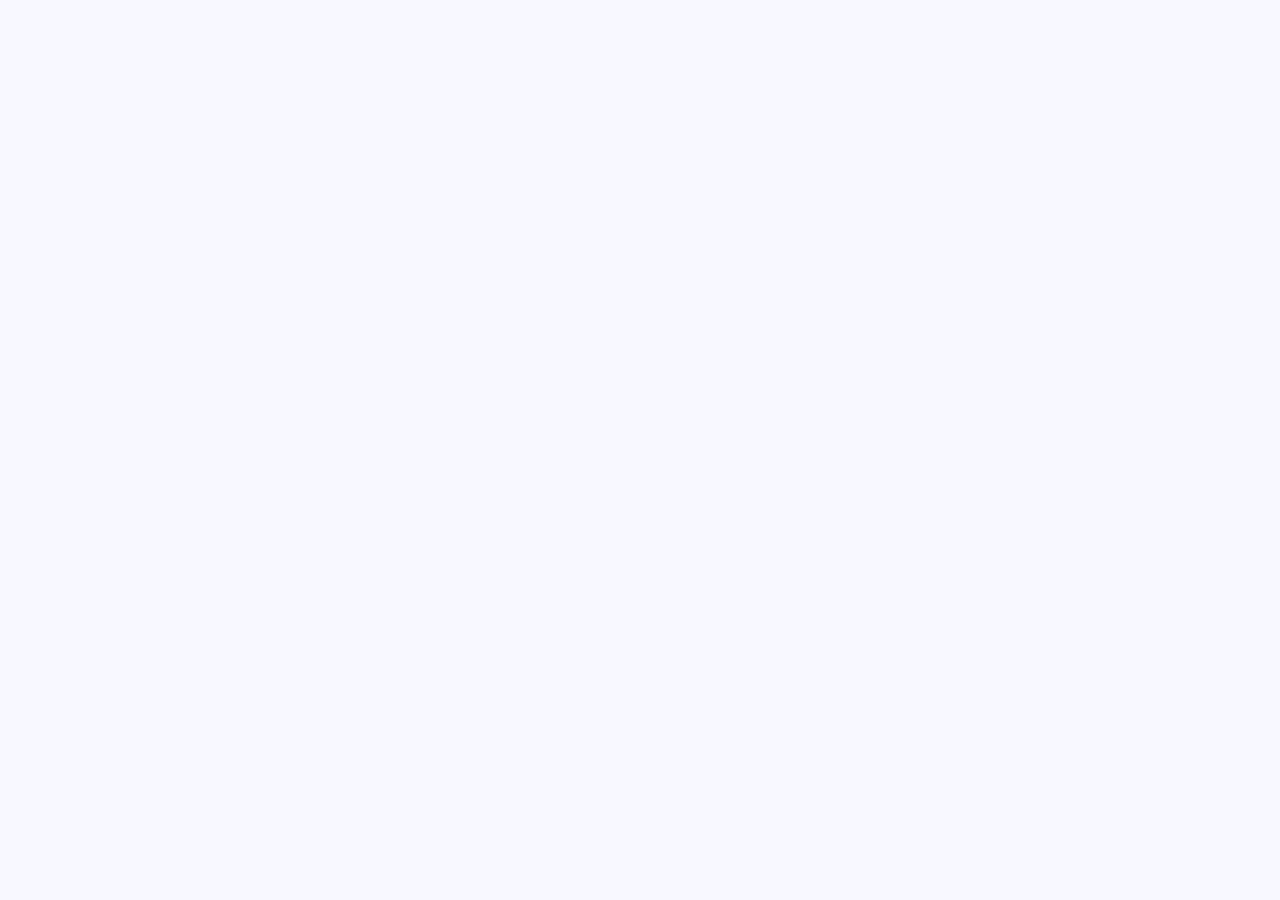
==== static-B/index/index.html @ b79b5387 "B平台" ====
<!DOCTYPE html>
<html lang="zh-CN">
<head>
<meta charset="utf-8" />
<meta http-equiv="X-UA-Compatible" content="IE=Edge, chorme=1">
<meta name="viewport" content="width=device-width, initial-scale=1.0">
<title>首页</title>
<link rel="icon" type="image/x-icon" href="../img/favicon.ico" />
<link rel="shortcut icon" type="image/x-icon" href="../img/favicon.ico" />
<link rel="bookmark" type="image/x-icon" href="../img/favicon.ico" />

<!-- Bootstrap 3.3.7 -->
<link href="../common/bootstrap/css/bootstrap.min.css" rel="stylesheet" type="text/css" />
<!-- iconfont -->
<link href="../common/iconfont/iconfont.css" rel="stylesheet" type="text/css" /> 
<!-- animate css -->
<link href="../css/animate.css" rel="stylesheet" type="text/css" />
<!-- base css -->
<link href="../css/base.css" rel="stylesheet" type="text/css" />
<!-- master css -->
<link href="../css/layout.css" rel="stylesheet" type="text/css" />
<!-- custom css-->
<link href="../css/style.css" rel="stylesheet" type="text/css" />

<!-- 以下两个插件用于在IE8以及以下版本浏览器支持HTML5元素和媒体查询，如果不需要用可以移除 -->
<!--[if lt IE 9]>
<script src="https://oss.maxcdn.com/libs/html5shiv/3.7.0/html5shiv.js"></script>
<script src="https://oss.maxcdn.com/libs/respond.js/1.4.2/respond.min.js"></script>
<![endif]-->
</head>
<body>
<div class="wrapper">
</div>
                
<!-- JQuery 1.11.3 -->
<script src="../js/jquery-2.1.0.js"></script>
<!--[if lt IE 9]>
<script src="../js/jquery.pseudo.js"></script>
<![endif]-->
<!-- Bootstrap 3.3.7 -->
<script src="../common/bootstrap/js/bootstrap.js"></script>
<!-- custom -->
<script src="../js/normal.custom.js"></script>

</body>
</html>
---- static-B/common/iconfont/iconfont.css ----
意外错误。未能在撤销／重做时从本地历史记录复原文件内容。
---- static-B/css/base.css ----
@charset "utf-8";
/* CSS Document */
/***** css set*****/
body, div, dl, dt, dd,ul,ol,ul li,h1,h2,h3,h4,h5,h6,pre,form,fieldset,input,textarea,p,blockquote，th,td{margin:0;padding:0;}
table{border-collapse:collapse;border-spacing:0;}
fieldset,img {border:0;}
address,caption, cite,code,dfn,em,strong,th,var{font-style:normal;font-weight:normal;}
ul {list-style:none;}
capation,th{text-align:left;}
h1,h2,h3,h4,h5,h6{font-size:100%;font-weight:normal;}
q:before, q:after{content:' '}
abbr,acronym{border:0;}
label { font-weight: normal; margin: 0;}
/*****文字排版******/
.f12{font-size:12px;}
.f13{font-size:13px;}
.f14{font-size:14px;}
.f16{font-size:16px;}
.f20{font-size:20px;}
.fb{font-weight:bold;}
.fn{font-weight:normal;}
.t2{text-indent:2em;}
.lh150{line-height:150%}
.lh180{line-height:180%}
.lh200{line-height:200%}
.unl{text-decoration:underline;}
.no_unl{text-decoration:none;}
/****定位****/
.tl{text-align:left;}
.tc{text-align:center;}
.tr{text-align:right;}
.bc{margin-left:auto;margin-right:auto;}
.fl{float:left;display:inline;}
.fr{float:right;display:inline;}
.cb{clear:both;}
.cl{clear:left;}
.cr{clear:right;}
.clearfix:after{content:'.';display:block;height:0;clear:both;visibility:hidden}
.clearfix{display:inline-block;}
*html .clearfix{height:1%}
.Clearfix{display:block;}
.vm{vertical-align:center;}
.pr{position:relative;}
.pa{position:absolute;}
.abs-right{position:absolute;right:0;}
.zoom{zoom:1}
.hidden{visibility:hidden;}
.none{display:none;}
.oh{overflow:hidden;}
/******长度 高度*******/
.w10{width:10px;}
.w20{width:20px;}
.w30{width:30px;}
.w40{width:40px;}
.w50{width:50px;}
.w60{width:60px;}
.w70{width:70px;}
.w75{width:75px;}
.w80{width:80px;}
.w90{width:90px;}
.w100{width:100px;}
.w150{width:150px;}
.w175{width:175px;}
.w200{width:200px;}
.w220{width:220px;}
.w300{width:300px;}
.w400{width:400px;}
.w500{width:500px;}
.w600{width:600px;}
.w700{width:700px;}
.w800{width:800px;}
.w{width:100%}
.ww10{ width: 10%;}
.ww15{ width: 15%;}
.ww35{ width: 35%;}
.ww45{ width: 45%;}
.h30{height:30px;}
.h50{height:50px;}
.h80{height:80px;}
.h100{height:100px;}
.h200{height:200px;}
.h{height:100%}
/******边距*******/
.m10{margin:10px;}
.m15{margin:15px;}
.m30{margin:30px;}
.mt5{margin-top:5px;}
.mt10{margin-top:10px;}
.mt15{margin-top:15px;}
.mt20{margin-top:20px;}
.mt30{margin-top:30px;}
.mt50{margin-top:50px;}
.mt100{margin-top:100px;}
.mb5{margin-bottom:5px;}
.mb10{margin-bottom:10px;}
.mb15{margin-bottom:15px;}
.mb20{margin-bottom:20px;}
.mb25{margin-bottom:25px;}
.mb30{margin-bottom:30px;}
.mb50{margin-bottom:50px;}
.mb100{margin-bottom:100px;}
.ml5{margin-left:5px;}
.ml10{margin-left:10px;}
.ml15{margin-left:15px;}
.ml20{margin-left:20px;}
.ml25{margin-left:25px;}
.ml30{margin-left:30px;}
.ml33{margin-left:33px;}
.ml50{margin-left:50px;}
.ml100{margin-left:100px;}
.ml110{margin-left:110px;}
.mr5{margin-right:5px;}
.mr10{margin-right:10px;}
.mr15{margin-right:15px;}
.mr20{margin-right:20px;}
.mr25{margin-right:25px;}
.mr30{margin-right:30px;}
.mr50{margin-right:50px;}
.mr100{margin-right:100px;}
.p10{padding:10px;}
.p15{padding:15px;}
.p30{padding:30px;}
.pt5{padding-top:5px;}
.pt10{padding-top:10px;}
.pt15{padding-top:15px;}
.pt20{padding-top:20px;}
.pt30{padding-top:30px;}
.pt50{padding-top:50px;}
.pt100{padding-top:100px;}
.pt170{padding-top:170px;}
.pb5{padding-bottom:5px;}
.pb10{padding-bottom:10px;}
.pb15{padding-bottom:15px;}
.pb20{padding-bottom:20px;}
.pb30{padding-bottom:30px;}
.pb50{padding-bottom:50px;}
.pb100{padding-bottom:100px;}
.pl5{padding-left:5px;}
.pl10{padding-left:10px;}
.pl15{padding-left:15px;}
.pl20{padding-left:20px;}
.pl30{padding-left:30px;}
.pl50{padding-left:50px;}
.pl100{padding-left:100px;}
.pr5{padding-right:5px;}
.pr10{padding-right:10px;}
.pr15{padding-right:15px;}
.pr20{padding-right:20px;}
.pr30{padding-right:30px;}
.pr50{padding-right:50px;}
.pr100{padding-right:100px;} 
.cp {cursor: pointer;}
.cd {cursor: default;}
.spaceline1{width:100%;display:block;height:1px; clear:both;}
.spaceline5{width:100%;display:block;height:5px; clear:both;}
.spaceline10{width:100%;display:block;height:10px; clear:both;}
.spaceline15{width:100%;display:block;height:15px; clear:both;}
.spaceline20{width:100%;display:block;height:20px; clear:both;}
.spaceline30{width:100%;display:block;height:30px; clear:both;}
.spaceline40{width:100%;display:block;height:40px; clear:both;}
.spaceline50{width:100%;display:block;height:50px; clear:both;}
/*placeholder颜色*/
::-webkit-input-placeholder { /* WebKit browsers */
    color: #999;
}
:-moz-placeholder { /* Mozilla Firefox 4 to 18 */
    color: #999;
}
::-moz-placeholder { /* Mozilla Firefox 19+ */
    color: #999;
}
:-ms-input-placeholder { /* Internet Explorer 10+ */
    color: #999;
}
---- static-B/css/layout.css ----
@charset "utf-8";
/* CSS Document */
body{
	margin: 0 auto;
	padding: 0; 
	list-style: none; 
	width: 100%;
	height: 100%;
	font-size: 14px;
	font-family: Microsoft YaHei, Arial, Helvetica, sans-serif;
	color: #666; 
	line-height: 158%;
	position: relative;
	background-color: #f8f8ff;
	overflow: hidden;
	}
div,span,p,ul,ul li,dl,dt,dd,a,h1,h2,h3,h4,h5,h6,img{ margin:0; padding:0; list-style:none; line-height:158%; border:0;}
a{ color:#666; text-decoration:none; }
a:focus{outline:none;}
a:hover, a:focus{ color: #54a832; text-decoration: none;}
dl dd{line-height: inherit;}

.font-gray { color: #999;}
.font-red { color: #df3f28;}
.font-blue { color: #55acef;}
.font-orange { color: #ffa100;}
.font-green { color: #01b756;}
---- static-B/css/style.css ----
@charset "utf-8";
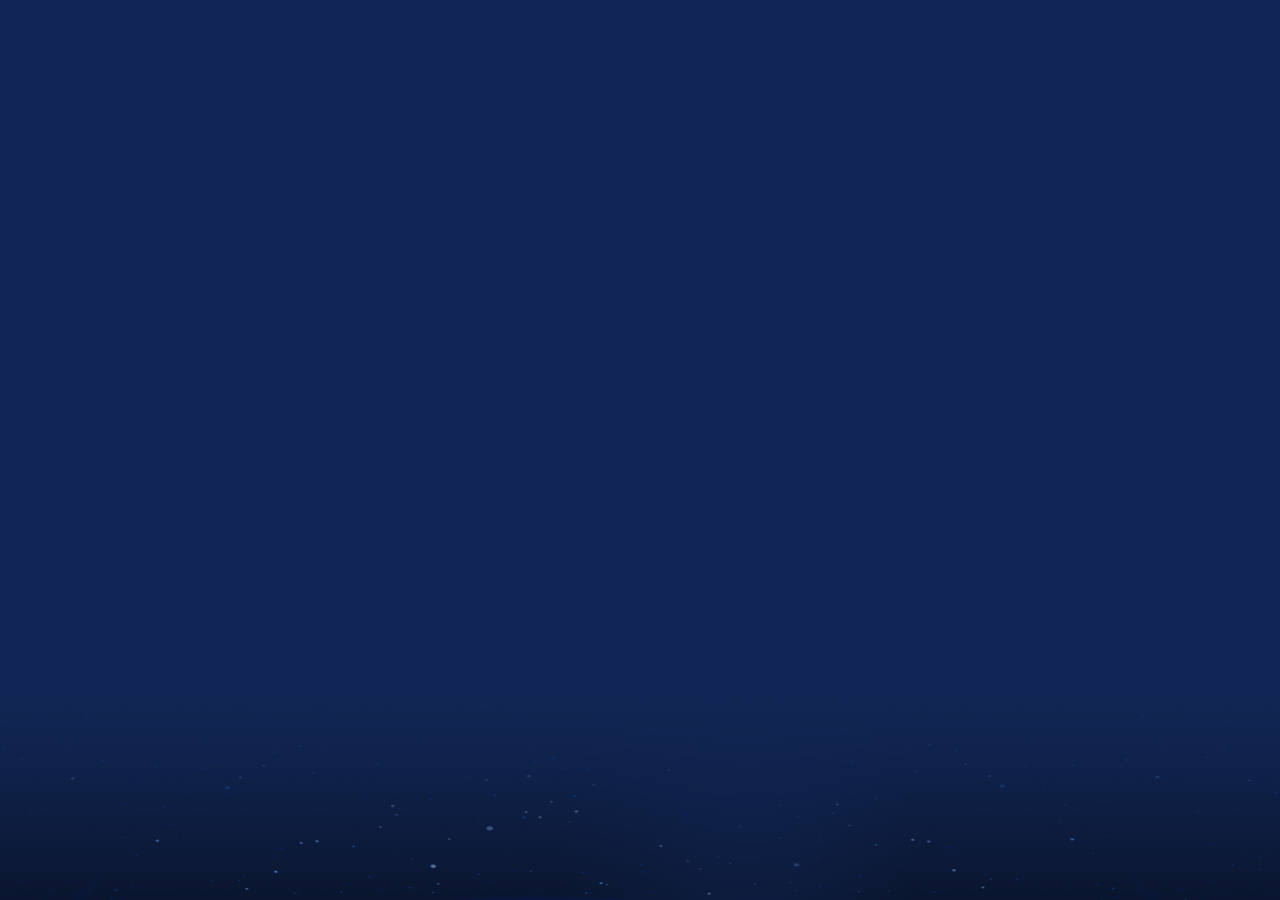
==== commit 2be007b7: "B平台修改" ====
--- a/static-B/index/index.html
+++ b/static-B/index/index.html
@@ -17,8 +17,6 @@
 <link href="../css/animate.css" rel="stylesheet" type="text/css" />
 <!-- base css -->
 <link href="../css/base.css" rel="stylesheet" type="text/css" />
-<!-- master css -->
-<link href="../css/layout.css" rel="stylesheet" type="text/css" />
 <!-- custom css-->
 <link href="../css/style.css" rel="stylesheet" type="text/css" />
 
@@ -30,6 +28,7 @@
 </head>
 <body>
 <div class="wrapper">
+	
 </div>
                 
 <!-- JQuery 1.11.3 -->
--- a/static-B/css/style.css
+++ b/static-B/css/style.css
@@ -1 +1,24 @@
-@charset "utf-8";+@charset "utf-8";
+/* CSS Document */
+body{
+	margin: 0 auto;
+	padding: 0; 
+	list-style: none; 
+	width: 100%;
+	height: 100%;
+	font-size: 18px;
+	font-family: Microsoft YaHei, Arial, Helvetica, sans-serif;
+	color: #fff; 
+	line-height: 158%;
+	position: relative;
+	background-image: url(img/bg.png);
+	background-position: center top;
+	background-repeat: no-repeat;
+	background-color: transparent;
+	}
+div,span,p,ul,ul li,dl,dt,dd,a,h1,h2,h3,h4,h5,h6,img{ margin:0; padding:0; list-style:none; line-height:158%; border:0;}
+a{ color:#fff; text-decoration:none; }
+a:focus{outline:none;}
+a:hover, a:focus{ color: #1dbbc1; text-decoration: none;}
+dl dd{line-height: inherit;}
+
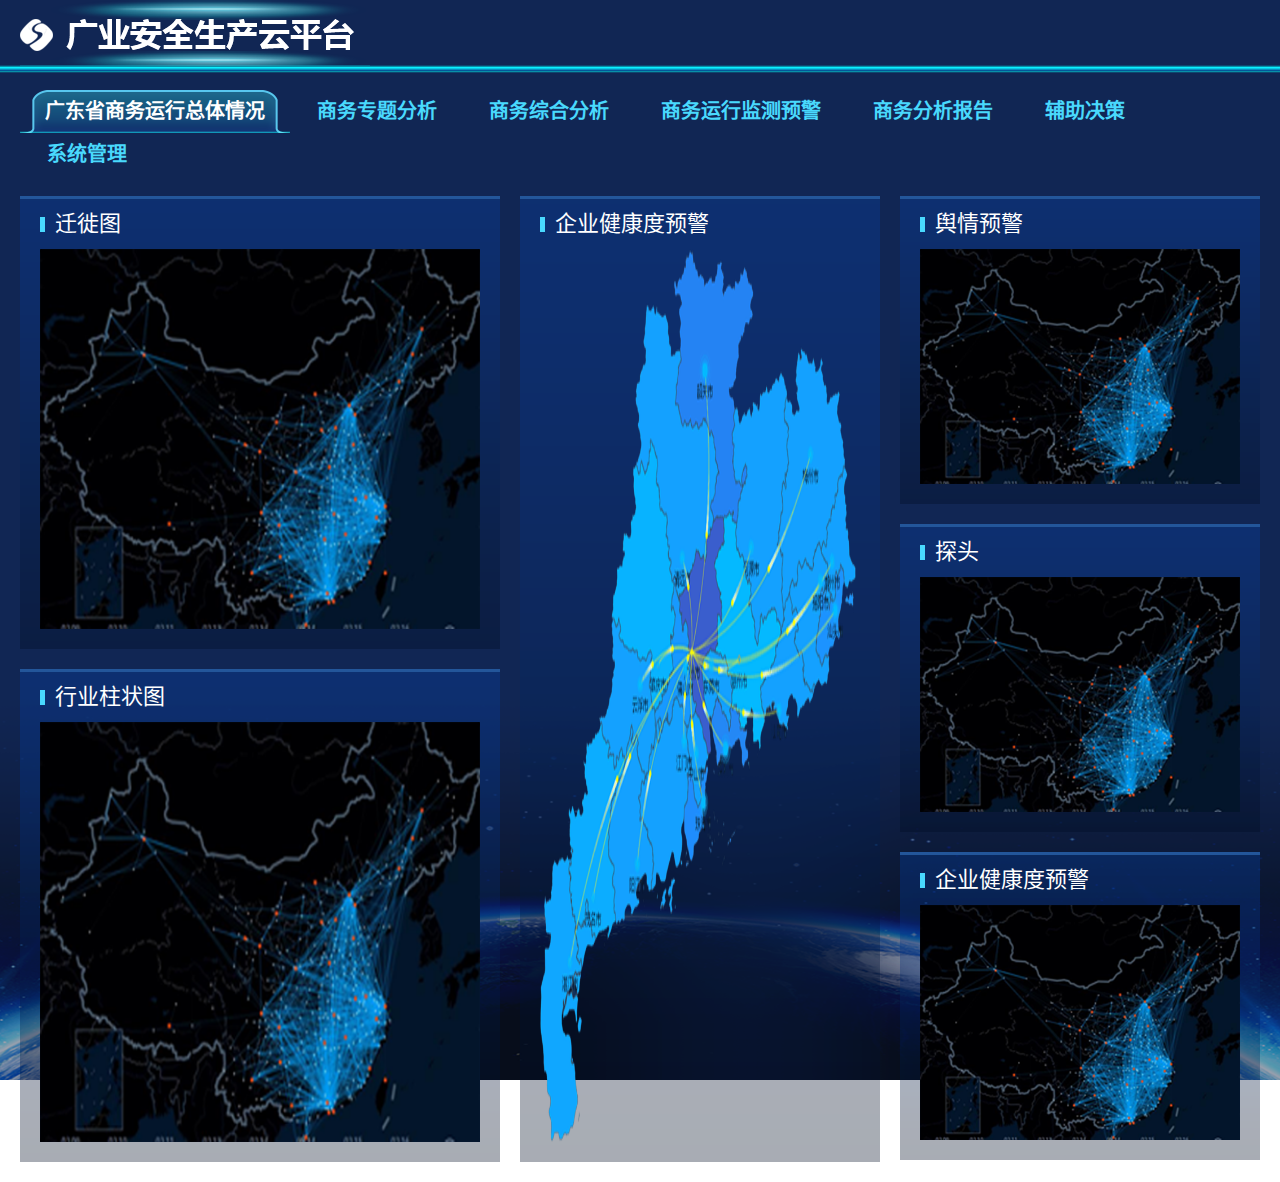
==== commit f10c1d7a: "B平台新增首页" ====
--- a/static-B/index/index.html
+++ b/static-B/index/index.html
@@ -14,7 +14,7 @@
 <!-- iconfont -->
 <link href="../common/iconfont/iconfont.css" rel="stylesheet" type="text/css" /> 
 <!-- animate css -->
-<link href="../css/animate.css" rel="stylesheet" type="text/css" />
+<link href="../css/animate.min.css" rel="stylesheet" type="text/css" />
 <!-- base css -->
 <link href="../css/base.css" rel="stylesheet" type="text/css" />
 <!-- custom css-->
@@ -28,7 +28,77 @@
 </head>
 <body>
 <div class="wrapper">
-	
+	<div class="header">
+		<div class="logo fl"><a href="../index/index.html"><img src="../css/img/logo.png"></a></div>
+		<ul class="nav nav-pills fr">
+			<li class="active"><a href="javascript:;">广东省商务运行总体情况</a></li>
+			<li><a href="javascript:;">商务专题分析</a></li>
+			<li><a href="javascript:;">商务综合分析</a></li>
+			<li><a href="javascript:;">商务运行监测预警</a></li>
+			<li><a href="javascript:;">商务分析报告</a></li>
+			<li><a href="javascript:;">辅助决策</a></li>
+			<li><a href="javascript:;">系统管理</a></li>
+		</ul>
+	</div>
+	<div class="content">
+		<div class="sideLeft fl fadeInLeft animated">
+			<div class="section typeBox">
+				<div class="tit">迁徙图</div>
+				<div class="sectionMain">
+					<div class="chartBox" style="width: 440px;height: 380px;">
+						<img src="../custom/upload/chart1.png" height="100%" width="100%" />
+					</div>
+				</div>
+			</div>
+			<div class="spaceline20"></div>
+			<div class="section typeBox">
+				<div class="tit">行业柱状图</div>
+				<div class="sectionMain">
+					<div class="chartBox" style="width: 440px;height: 420px;">
+						<img src="../custom/upload/chart1.png" height="100%" width="100%" />
+					</div>
+				</div>
+			</div>
+		</div>
+		<div class="sideRight fr fadeInRight animated">
+			<div class="section typeBox">
+				<div class="tit">舆情预警</div>
+				<div class="sectionMain">
+					<div class="chartBox" style="width: 320px;height: 235px;">
+						<img src="../custom/upload/chart1.png" height="100%" width="100%" />
+					</div>
+				</div>
+			</div>
+			<div class="spaceline20"></div>
+			<div class="section typeBox">
+				<div class="tit">探头</div>
+				<div class="sectionMain">
+					<div class="chartBox" style="width: 320px;height: 235px;">
+						<img src="../custom/upload/chart1.png" height="100%" width="100%" />
+					</div>
+				</div>
+			</div>
+			<div class="spaceline20"></div>
+			<div class="section typeBox">
+				<div class="tit">企业健康度预警</div>
+				<div class="sectionMain">
+					<div class="chartBox" style="width: 320px;height: 235px;">
+						<img src="../custom/upload/chart1.png" height="100%" width="100%" />
+					</div>
+				</div>
+			</div>
+		</div>
+		<div class="sideMain oh pl20 pr20">
+			<div class="section typeBox zoomIn animated">
+				<div class="tit">企业健康度预警</div>
+				<div class="sectionMain">
+					<div class="chartBox" style="height: 893px;">
+						<img src="../custom/upload/chart2.png" height="100%" width="100%" />
+					</div>
+				</div>
+			</div>
+		</div>
+	</div>
 </div>
                 
 <!-- JQuery 1.11.3 -->
--- a/static-B/css/style.css
+++ b/static-B/css/style.css
@@ -19,6 +19,80 @@
 div,span,p,ul,ul li,dl,dt,dd,a,h1,h2,h3,h4,h5,h6,img{ margin:0; padding:0; list-style:none; line-height:158%; border:0;}
 a{ color:#fff; text-decoration:none; }
 a:focus{outline:none;}
-a:hover, a:focus{ color: #1dbbc1; text-decoration: none;}
+a:hover, a:focus{ color: #49d9fd; text-decoration: none;}
 dl dd{line-height: inherit;}
 
+.header {
+	height: 73px;
+	padding: 0 20px;
+	background-image: url(img/headBg.png);
+	background-repeat: repeat-x;
+}
+.header .nav {
+	margin-top: 24px;
+}
+.header .nav > li {
+	
+}
+.header .nav > li > a {
+	position: relative;
+	padding: 0 25px;
+	line-height: 43px;
+	color: #49d9fd;
+	font-size: 20px;
+	font-weight: bold;
+	z-index: 10;
+	border-radius: 0;
+}
+.header .nav > li > a:hover,
+.header .nav > li > a:focus {
+	color: #fff;
+	background-color: transparent;
+}
+.header .nav > li.active {
+	background-image: url(img/menuRight.png);
+	background-position: right top;
+}
+.header .nav > li.active > a {
+	color: #fff;
+	background-color: transparent;
+	background-image: url(img/menuLeft.png);
+	background-position: left top;
+	background-repeat: no-repeat;
+}
+
+.content {
+	padding: 20px;
+	overflow: hidden;
+}
+.sideLeft {
+	width: 480px;
+}
+.sideRight {
+	width: 360px;
+}
+
+.typeBox {
+	border-top: 3px solid #23569a;
+	background-image: url(img/boxBg.png);
+	background-size: 100% 100%;
+}
+.typeBox .tit {
+	position: relative;
+	padding: 0 20px 0 35px;
+	font-size: 22px;
+	color: #fff;
+	line-height: 50px;
+}
+.typeBox .tit:before {
+	content: "";
+	position: absolute;
+	left: 20px;
+	top: 18px;
+	width: 5px;
+	height: 15px;
+	background-color: #49d9fe;
+}
+.typeBox .sectionMain {
+	padding: 0 20px 20px;
+}
